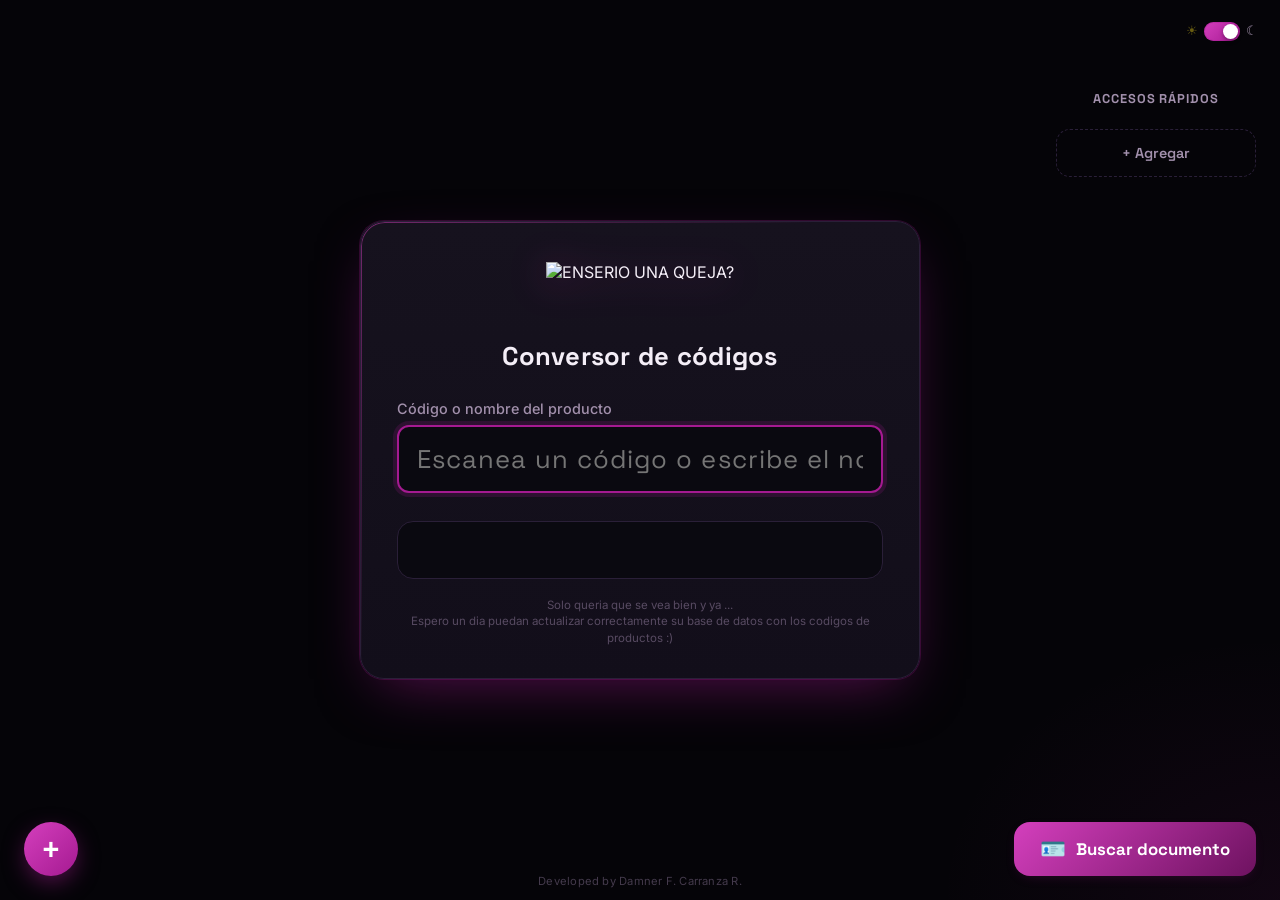
==== index.html @ e46705e8 "Cambiando logo" ====
<!DOCTYPE html>
<html lang="es">
<head>
  <meta charset="UTF-8">
  <meta name="viewport" content="width=device-width, initial-scale=1.0">
  <title>Conversor de códigos</title>

  <!-- Aplica el tema guardado ANTES de pintar la página, para -->
  <!-- evitar el parpadeo de un color equivocado al cargar.      -->
  <script>
    (function () {
      try {
        var tema = localStorage.getItem("tema") || "oscuro";
        document.documentElement.setAttribute("data-tema", tema);
      } catch (e) {}
    })();
  </script>

  <!-- Favicons e íconos -->
  <link rel="icon" href="/favicon.ico" sizes="any">
  <link rel="apple-touch-icon" sizes="180x180" href="/apple-touch-icon.png">
  <link rel="icon" type="image/png" sizes="32x32" href="/favicon-32x32.png">
  <link rel="icon" type="image/png" sizes="16x16" href="/favicon-16x16.png">
  <link rel="manifest" href="/site.webmanifest">

  <!-- Evita que el navegador guarde en caché una versión vieja de este HTML -->
  <meta http-equiv="Cache-Control" content="no-cache, no-store, must-revalidate">
  <meta http-equiv="Pragma" content="no-cache">
  <meta http-equiv="Expires" content="0">

  <link rel="preconnect" href="https://fonts.googleapis.com">
  <link rel="preconnect" href="https://fonts.gstatic.com" crossorigin>
  <link href="https://fonts.googleapis.com/css2?family=Space+Grotesk:wght@500;700&family=Inter:wght@400;500;600;700&display=swap" rel="stylesheet">

  <link rel="stylesheet" href="style.css?v=22">
</head>
<body>

  <button type="button" id="interruptor-tema" class="interruptor-tema" role="switch" aria-checked="false" aria-label="Cambiar entre modo oscuro y modo claro">
    <span class="interruptor-icono interruptor-icono--sol" aria-hidden="true">☀</span>
    <span class="interruptor-pista"><span class="interruptor-bola"></span></span>
    <span class="interruptor-icono interruptor-icono--luna" aria-hidden="true">☾</span>
  </button>

  <div class="pagina-contenido">
    <main class="tarjeta">
      <div class="marca">
        <img src="logo.png?v=2" alt="ENSERIO UNA QUEJA?" class="marca-logo">
      </div>
      <h1 class="titulo">Conversor de códigos</h1>

      <label for="input-codigo" class="etiqueta">Código o nombre del producto</label>
      <input
        type="text"
        id="input-codigo"
        class="input-codigo"
        inputmode="text"
        autocomplete="off"
        autocorrect="off"
        spellcheck="false"
        placeholder="Escanea un código o escribe el nombre…"
        autofocus
      >

      <section id="resultado" class="resultado resultado--vacio" aria-live="polite">
        <span id="resultado-nombre" class="resultado-nombre"></span>
        <div id="skus-lista" class="skus-lista"></div>
        <p id="mensaje-error" class="mensaje-error" hidden>CÓDIGO NO REGISTRADO</p>
        <div id="resultado-acciones" class="resultado-acciones" hidden>
          <button id="btn-editar" type="button" class="accion-btn">Editar</button>
          <button id="btn-eliminar" type="button" class="accion-btn accion-btn--peligro">Eliminar</button>
        </div>
      </section>

      <section id="lista-resultados" class="lista-resultados" hidden aria-live="polite">
        <p class="lista-titulo">Varios productos coinciden, elige uno:</p>
        <div id="lista-items" class="lista-items"></div>
      </section>

      <p id="contador" class="contador"></p>
      <p class="mensaje-broma">Solo queria que se vea bien y ya ...<br>Espero un dia puedan actualizar correctamente su base de datos con los codigos de productos :)</p>
    </main>

    <aside class="accesos-panel">
      <h2 class="accesos-titulo">Accesos rápidos</h2>
      <div id="accesos-lista" class="accesos-lista"></div>
      <button type="button" id="btn-agregar-acceso" class="acceso-boton acceso-boton--agregar">+ Agregar</button>
    </aside>
  </div>

  <p class="pie">Developed by Damner F. Carranza R.</p>

  <a href="documento" class="btn-consulta-doc" title="Consultar DNI / RUC" aria-label="Consultar DNI o RUC">
    <span class="icono">🪪</span>
    <span>Buscar documento</span>
  </a>
  <button id="btn-agregar" class="btn-flotante" type="button" title="Agregar producto" aria-label="Agregar producto">+</button>

  <div id="modal-fondo" class="modal-fondo" hidden>
    <form id="form-agregar" class="modal-tarjeta">
      <h2 class="modal-titulo" id="modal-titulo">Agregar producto</h2>

      <label for="campo-nombre" class="modal-etiqueta">Nombre del producto</label>
      <input type="text" id="campo-nombre" class="modal-input" autocomplete="off" required>

      <label for="campo-sku" class="modal-etiqueta">SKU</label>
      <input type="text" id="campo-sku" class="modal-input" autocomplete="off" placeholder="Ej: 0047 (o 0047,0048 si es combo)" required>

      <label for="campo-codigo" class="modal-etiqueta">Código de barras (o palabra clave)</label>
      <input type="text" id="campo-codigo" class="modal-input" autocomplete="off" placeholder="Ej: 7758451236 o cafe" required>

      <p id="modal-mensaje" class="modal-mensaje" hidden></p>

      <div class="modal-botones">
        <button type="button" id="btn-cancelar" class="modal-btn modal-btn--secundario">Cancelar</button>
        <button type="submit" id="btn-guardar" class="modal-btn modal-btn--principal">Guardar</button>
      </div>
    </form>
  </div>

  <div id="modal-acceso-fondo" class="modal-fondo" hidden>
    <form id="form-acceso" class="modal-tarjeta">
      <h2 class="modal-titulo">Agregar acceso rápido</h2>

      <label for="campo-acceso-nombre" class="modal-etiqueta">Nombre del botón</label>
      <input type="text" id="campo-acceso-nombre" class="modal-input" autocomplete="off" placeholder="Ej: Café" required>

      <label for="campo-acceso-skus" class="modal-etiqueta">SKU</label>
      <input type="text" id="campo-acceso-skus" class="modal-input" autocomplete="off" placeholder="Ej: 0047 (o 0047,0048 si es combo)" required>

      <p id="modal-acceso-mensaje" class="modal-mensaje" hidden></p>

      <div class="modal-botones">
        <button type="button" id="btn-acceso-cancelar" class="modal-btn modal-btn--secundario">Cancelar</button>
        <button type="submit" id="btn-acceso-guardar" class="modal-btn modal-btn--principal">Guardar</button>
      </div>
    </form>
  </div>

  <!-- config.js debe cargarse primero: trae URL_APPS_SCRIPT y CLAVE_SECRETA -->
  <!-- codigos.js debe cargarse ANTES que script.js -->
  <!-- El sufijo ?v= sirve para forzar actualización cuando cambias el archivo (ver instrucciones) -->
  <script src="config.js?v=2"></script>
  <script src="codigos.js?v=8"></script>
  <script src="script.js?v=18"></script>
  <script src="theme.js?v=1"></script>
</body>
</html>
---- style.css ----
/* ============================================================
   CONVERSOR SKU — Tema morado/negro
   Tipografía: Space Grotesk (títulos) + Inter (cuerpo/datos)
   ============================================================ */

:root {
  --negro: #0a0910;
  --negro-profundo: #050408;
  --tarjeta: #16121e;
  --tarjeta-fin: #120e1a;
  --tarjeta-borde: #2a1f38;
  --morado: #a51a91;
  --morado-claro: #d43fbd;
  --morado-oscuro: #6e1260;
  --amarillo: #fce122;
  --texto: #f4eef7;
  --texto-tenue: #a290ac;
  --texto-tenue-2: #6f5f7a;
  --ok-fondo: #12281f;
  --ok-borde: #2eb872;
  --ok-texto: #6fe3a3;
  --error-fondo: #3a1418;
  --error-borde: #e5484d;
  --error-texto: #ff8b8f;
  --radio: 18px;
  --sombra-morada: 0 0 0 1px rgba(165, 26, 145, 0.25), 0 20px 60px -20px rgba(165, 26, 145, 0.55);
}

/* --- Modo claro --- */
[data-tema="claro"] {
  --negro: #ffffff;
  --negro-profundo: #f7f3f9;
  --tarjeta: #ffffff;
  --tarjeta-fin: #f4eef7;
  --tarjeta-borde: #e6dbe9;
  --morado: #a51a91;
  --morado-claro: #8d1379;
  --morado-oscuro: #6e1260;
  --amarillo: #fce122;
  --texto: #241b29;
  --texto-tenue: #6b5b73;
  --texto-tenue-2: #000000;
  --ok-fondo: #e3f7ec;
  --ok-borde: #2eb872;
  --ok-texto: #1c8a55;
  --error-fondo: #fde8e9;
  --error-borde: #e5484d;
  --error-texto: #c22630;
  --sombra-morada: 0 0 0 1px rgba(165, 26, 145, 0.14), 0 16px 46px -22px rgba(165, 26, 145, 0.3);
}

[data-tema="claro"] body {
  background:
    radial-gradient(560px 420px at 100% 100%, rgba(165, 26, 145, 0.07), transparent 55%),
    radial-gradient(520px 380px at 0% 0%, rgba(252, 225, 34, 0.14), transparent 60%),
    #841b76;
}

[data-tema="claro"] .btn-flotante {
  background: linear-gradient(135deg, #fce122, #fce122);
  color: var(--texto);
}

[data-tema="claro"] .btn-consulta-doc {
  background: linear-gradient(135deg, #fce122, #fce122);
  color: var(--texto);
}

* {
  box-sizing: border-box;
}

html, body {
  height: 100%;
}

body {
  margin: 0;
  background:
    radial-gradient(620px 480px at 100% 100%, rgba(165, 26, 145, 0.08), transparent 55%),
    var(--negro-profundo);
  color: var(--texto);
  font-family: "Inter", "Segoe UI", system-ui, -apple-system, Roboto, Arial, sans-serif;
  display: flex;
  flex-direction: column;
  align-items: center;
  justify-content: center;
  padding: 24px;
  min-height: 100%;
}

/* --- Marca --- */
.marca {
  display: flex;
  flex-direction: column;
  align-items: center;
  gap: 10px;
  margin-bottom: 26px;
}

.marca-logo {
  height: 52px;
  width: auto;
  filter: drop-shadow(0 4px 18px rgba(165, 26, 145, 0.45));
}

.tarjeta {
  position: relative;
  width: 100%;
  max-width: 560px;
  background: linear-gradient(180deg, var(--tarjeta) 0%, var(--tarjeta-fin) 100%);
  border: 1px solid var(--tarjeta-borde);
  border-radius: 24px;
  padding: 40px 36px 32px;
  box-shadow: var(--sombra-morada);
}

.tarjeta::before {
  content: "";
  position: absolute;
  inset: 0;
  border-radius: 24px;
  padding: 1px;
  background: linear-gradient(135deg, rgba(212, 63, 189, 0.5), rgba(165, 26, 145, 0) 45%);
  -webkit-mask: linear-gradient(#000 0 0) content-box, linear-gradient(#000 0 0);
  mask: linear-gradient(#000 0 0) content-box, linear-gradient(#000 0 0);
  -webkit-mask-composite: xor;
  mask-composite: exclude;
  pointer-events: none;
}

.volver-link {
  position: absolute;
  top: 52px;
  right: 28px;
  display: inline-flex;
  align-items: center;
  gap: 4px;
  font-size: 0.85rem;
  font-weight: 600;
  color: var(--texto-tenue);
  text-decoration: none;
  letter-spacing: 0.01em;
  transition: color 0.15s ease;
}

.volver-link:hover {
  color: var(--morado-claro);
}

.titulo {
  margin: 0 0 28px;
  font-family: "Space Grotesk", "Inter", sans-serif;
  font-size: 1.6rem;
  font-weight: 700;
  text-align: center;
  letter-spacing: 0.01em;
  color: var(--texto);
}

.etiqueta {
  display: block;
  font-size: 0.9rem;
  font-weight: 500;
  color: var(--texto-tenue);
  margin-bottom: 8px;
}

.input-codigo {
  width: 100%;
  font-size: 1.6rem;
  font-family: "Space Grotesk", "Inter", sans-serif;
  padding: 16px 18px;
  border-radius: 12px;
  border: 2px solid var(--tarjeta-borde);
  background: var(--negro);
  color: var(--texto);
  outline: none;
  text-align: center;
  letter-spacing: 0.04em;
  transition: border-color 0.15s ease, box-shadow 0.15s ease;
}

.input-codigo:focus {
  border-color: var(--morado);
  box-shadow: 0 0 0 4px rgba(165, 26, 145, 0.18);
}

.resultado {
  margin-top: 28px;
  padding: 28px 20px;
  border-radius: 16px;
  text-align: center;
  border: 1px solid var(--tarjeta-borde);
  background: var(--negro);
  transition: background 0.15s ease, border-color 0.15s ease;
  position: relative;
}

.resultado-nombre:empty {
  display: none;
}

.resultado-nombre {
  display: block;
  font-family: "Space Grotesk", "Inter", sans-serif;
  font-size: 2.2rem;
  font-weight: 700;
  line-height: 1.15;
  letter-spacing: 0.01em;
  word-break: break-word;
  margin-bottom: 18px;
  cursor: pointer;
  transition: color 0.15s ease;
}

.resultado-nombre:hover,
.resultado--ok .resultado-nombre:hover {
  color: var(--morado-claro);
}

.resultado-nombre.copiado,
.resultado--ok .resultado-nombre.copiado {
  color: var(--ok-texto);
}

.skus-lista {
  display: flex;
  flex-direction: column;
  gap: 10px;
}

.sku-fila {
  display: flex;
  align-items: center;
  justify-content: space-between;
  gap: 12px;
  padding: 12px 16px;
  border-radius: 12px;
  background: rgba(165, 26, 145, 0.08);
  border: 1px solid rgba(165, 26, 145, 0.18);
  text-align: left;
}

.sku-fila--clickeable {
  cursor: pointer;
  transition: background 0.15s ease, border-color 0.15s ease;
}

.sku-fila--clickeable:hover {
  background: rgba(165, 26, 145, 0.14);
  border-color: rgba(165, 26, 145, 0.32);
}

.sku-fila--vacia {
  background: transparent;
  border-color: var(--tarjeta-borde);
  justify-content: center;
  text-align: center;
}

.sku-etiqueta {
  font-size: 0.75rem;
  color: var(--texto-tenue);
  text-transform: uppercase;
  letter-spacing: 0.08em;
  flex-shrink: 0;
}

.sku-fila--vacia .sku-etiqueta {
  margin-right: 8px;
}

.sku-valor {
  flex: 1;
  font-family: "Space Grotesk", "Inter", sans-serif;
  font-size: 1.4rem;
  font-weight: 700;
  letter-spacing: 0.02em;
  word-break: break-word;
  color: var(--texto-tenue);
  text-align: center;
}

.resultado--ok .sku-valor {
  color: var(--morado-claro);
}

.sku-copiar {
  flex-shrink: 0;
  padding: 7px 15px;
  font-size: 0.85rem;
  font-weight: 600;
  border-radius: 8px;
  border: 1px solid var(--morado);
  background: transparent;
  color: var(--morado-claro);
  cursor: pointer;
  font-family: inherit;
  transition: background 0.15s ease, color 0.15s ease;
}

.sku-copiar:hover {
  background: var(--morado);
  color: #fff;
}

.sku-copiar.copiado {
  border-color: var(--ok-borde);
  color: var(--ok-texto);
  background: transparent;
}

.mensaje-error {
  margin: 0;
  font-size: 1.9rem;
  font-weight: 800;
  font-family: "Space Grotesk", "Inter", sans-serif;
  color: var(--error-texto);
  text-align: center;
}

.btn-buscar-discreto {
  position: absolute;
  right: 10px;
  bottom: 10px;
  width: 32px;
  height: 32px;
  border-radius: 8px;
  border: 1px solid var(--tarjeta-borde);
  background: rgba(255, 255, 255, 0.03);
  color: var(--texto-tenue-2);
  font-size: 0.9rem;
  cursor: pointer;
  display: flex;
  align-items: center;
  justify-content: center;
  opacity: 0.55;
  z-index: 5;
  transition: opacity 0.15s ease, color 0.15s ease, border-color 0.15s ease;
}

.btn-buscar-discreto:hover {
  opacity: 1;
  color: var(--morado-claro);
  border-color: var(--morado);
}

.resultado--ok {
  background: linear-gradient(180deg, rgba(165, 26, 145, 0.12), rgba(165, 26, 145, 0.03));
  border-color: rgba(165, 26, 145, 0.4);
}

.resultado--ok .resultado-nombre {
  color: var(--texto);
}

.resultado--error {
  background: var(--error-fondo);
  border-color: var(--error-borde);
  animation: sacudir 0.2s ease;
}

@keyframes sacudir {
  0%, 100% { transform: translateX(0); }
  25% { transform: translateX(-6px); }
  75% { transform: translateX(6px); }
}

.resultado-acciones {
  display: flex;
  gap: 10px;
  margin-top: 18px;
}

.resultado-acciones[hidden] {
  display: none;
}

.accion-btn {
  flex: 1;
  padding: 9px;
  border-radius: 10px;
  font-size: 0.85rem;
  font-weight: 600;
  cursor: pointer;
  border: 1px solid var(--tarjeta-borde);
  background: transparent;
  color: var(--texto-tenue);
  transition: border-color 0.15s ease, color 0.15s ease;
}

.accion-btn:hover {
  border-color: var(--morado);
  color: var(--morado-claro);
}

.accion-btn--peligro:hover {
  border-color: var(--error-borde);
  color: var(--error-texto);
}

.contador {
  margin: 18px 0 0;
  text-align: center;
  font-size: 0.8rem;
  color: var(--texto-tenue-2);
}

.mensaje-broma {
  margin: 6px 0 0;
  text-align: center;
  font-size: 0.72rem;
  line-height: 1.4;
  color: var(--texto-tenue-2);
  opacity: 0.75;
}

.lista-resultados {
  margin-top: 20px;
}

.lista-titulo {
  margin: 0 0 10px;
  font-size: 0.85rem;
  color: var(--texto-tenue);
  text-align: center;
}

.lista-items {
  display: flex;
  flex-direction: column;
  gap: 8px;
}

.lista-item {
  display: flex;
  align-items: center;
  justify-content: space-between;
  gap: 12px;
  width: 100%;
  padding: 14px 16px;
  border-radius: 12px;
  border: 1px solid var(--tarjeta-borde);
  background: var(--negro);
  color: var(--texto);
  cursor: pointer;
  text-align: left;
  font-family: inherit;
  transition: border-color 0.15s ease, background 0.15s ease;
}

.lista-item:hover,
.lista-item:focus-visible {
  border-color: var(--morado);
  background: rgba(165, 26, 145, 0.08);
  outline: none;
}

.lista-item--activa {
  border-color: var(--morado);
  background: rgba(165, 26, 145, 0.12);
}

.lista-item-nombre {
  font-size: 1rem;
  font-weight: 600;
}

.lista-item-sku {
  font-size: 0.9rem;
  font-weight: 700;
  color: var(--morado-claro);
  white-space: nowrap;
}

/* --- Pie de página --- */
/* --- Interruptor de tema claro/oscuro --- */
.interruptor-tema {
  position: fixed;
  top: 18px;
  right: 18px;
  display: flex;
  align-items: center;
  gap: 6px;
  background: transparent;
  border: none;
  padding: 4px;
  cursor: pointer;
  z-index: 40;
}

.interruptor-icono {
  font-size: 0.8rem;
  line-height: 1;
  opacity: 0.4;
  transition: opacity 0.2s ease;
}

.interruptor-icono--sol {
  color: var(--amarillo);
}

.interruptor-icono--luna {
  color: var(--texto-tenue);
  opacity: 1;
}

[data-tema="claro"] .interruptor-icono--sol {
  opacity: 1;
}

[data-tema="claro"] .interruptor-icono--luna {
  opacity: 0.4;
}

.interruptor-pista {
  position: relative;
  width: 36px;
  height: 19px;
  border-radius: 999px;
  background: linear-gradient(135deg, var(--morado-claro), var(--morado));
  box-shadow: inset 0 0 0 1px rgba(165, 26, 145, 0.4);
}

.interruptor-bola {
  position: absolute;
  top: 2px;
  left: 2px;
  width: 15px;
  height: 15px;
  border-radius: 50%;
  background: #fff;
  box-shadow: 0 2px 4px rgba(0, 0, 0, 0.35);
  transform: translateX(17px);
  transition: transform 0.2s ease;
}

[data-tema="claro"] .interruptor-bola {
  transform: translateX(0);
}

/* --- Panel de accesos rápidos --- */
.pagina-contenido {
  display: flex;
  width: 100%;
  justify-content: center;
}

.accesos-panel {
  position: fixed;
  top: 90px;
  right: 24px;
  width: 200px;
  max-height: calc(100vh - 170px);
  overflow-y: auto;
  display: flex;
  flex-direction: column;
  gap: 10px;
  z-index: 15;
}

.accesos-titulo {
  margin: 0 0 2px;
  font-family: "Space Grotesk", "Inter", sans-serif;
  font-size: 0.8rem;
  font-weight: 700;
  color: var(--texto-tenue);
  text-align: center;
  text-transform: uppercase;
  letter-spacing: 0.07em;
}

.accesos-lista {
  display: flex;
  flex-direction: column;
  gap: 10px;
}

.acceso-boton {
  position: relative;
  width: 100%;
  padding: 20px 14px;
  border-radius: 14px;
  border: 1px solid var(--tarjeta-borde);
  background: linear-gradient(180deg, var(--tarjeta) 0%, var(--tarjeta-fin) 100%);
  color: var(--texto);
  font-family: "Space Grotesk", "Inter", sans-serif;
  font-size: 1rem;
  font-weight: 700;
  cursor: pointer;
  text-align: center;
  word-break: break-word;
  box-shadow: 0 4px 14px -8px rgba(165, 26, 145, 0.35);
  transition: border-color 0.15s ease, transform 0.15s ease, color 0.15s ease;
}

.acceso-boton:hover {
  border-color: var(--morado);
  transform: translateY(-2px);
}

.acceso-boton.copiado {
  border-color: var(--ok-borde);
  color: var(--ok-texto);
}

.acceso-boton--agregar {
  background: transparent;
  color: var(--texto-tenue);
  border-style: dashed;
  font-weight: 600;
  font-size: 0.9rem;
  padding: 14px;
  box-shadow: none;
}

.acceso-boton--agregar:hover {
  color: var(--morado-claro);
  border-color: var(--morado);
  transform: none;
}

.acceso-eliminar {
  position: absolute;
  top: 2px;
  right: 4px;
  background: transparent;
  border: none;
  color: var(--texto-tenue-2);
  font-size: 0.9rem;
  line-height: 1;
  padding: 4px 6px;
  cursor: pointer;
  opacity: 0;
  transition: opacity 0.15s ease, color 0.15s ease;
}

.acceso-boton:hover .acceso-eliminar {
  opacity: 0.7;
}

.acceso-eliminar:hover {
  opacity: 1 !important;
  color: var(--error-texto);
}

@media (max-width: 860px) {
  .pagina-contenido {
    flex-direction: column;
    align-items: center;
  }
  .accesos-panel {
    position: static;
    width: 100%;
    max-width: 560px;
    max-height: none;
    overflow-y: visible;
    margin-top: 20px;
  }
  .accesos-lista {
    flex-direction: row;
    flex-wrap: wrap;
  }
  .acceso-boton {
    flex: 1 1 130px;
    padding: 14px 10px;
  }
}

.pie {
  position: fixed;
  left: 0;
  right: 0;
  bottom: 12px;
  margin: 0;
  text-align: center;
  font-size: 0.7rem;
  font-weight: 400;
  color: var(--texto-tenue-2);
  letter-spacing: 0.02em;
  opacity: 0.6;
  pointer-events: none;
  z-index: 1;
}

/* --- Botón flotante para agregar producto (esquina inferior izquierda) --- */
.btn-flotante {
  position: fixed;
  left: 24px;
  bottom: 24px;
  width: 54px;
  height: 54px;
  border-radius: 50%;
  border: none;
  background: linear-gradient(135deg, var(--morado-claro), var(--morado));
  color: #fff;
  font-size: 1.8rem;
  font-weight: 700;
  line-height: 1;
  cursor: pointer;
  box-shadow: 0 8px 24px -4px rgba(165, 26, 145, 0.6);
  z-index: 20;
  transition: transform 0.15s ease, box-shadow 0.15s ease;
}

.btn-flotante:hover {
  transform: translateY(-2px);
  box-shadow: 0 12px 28px -4px rgba(165, 26, 145, 0.75);
}

/* --- Botón flotante para consultar DNI/RUC (esquina inferior derecha, grande) --- */
.btn-consulta-doc {
  position: fixed;
  right: 24px;
  bottom: 24px;
  display: flex;
  align-items: center;
  gap: 10px;
  padding: 16px 26px;
  border-radius: 16px;
  border: none;
  background: linear-gradient(135deg, var(--morado-claro), var(--morado-oscuro));
  color: #fff;
  font-size: 1.05rem;
  font-weight: 700;
  font-family: "Space Grotesk", "Inter", sans-serif;
  text-decoration: none;
  cursor: pointer;
  box-shadow: 0 4px 14px -6px rgba(165, 26, 145, 0.3);
  z-index: 20;
  transition: transform 0.15s ease, box-shadow 0.15s ease;
}

.btn-consulta-doc:hover {
  transform: translateY(-2px);
  box-shadow: 0 8px 20px -6px rgba(165, 26, 145, 0.45);
}

.btn-consulta-doc .icono {
  font-size: 1.3rem;
  line-height: 1;
}

/* --- Modal para agregar producto --- */
.modal-fondo {
  position: fixed;
  inset: 0;
  background: rgba(5, 4, 8, 0.78);
  backdrop-filter: blur(2px);
  display: flex;
  align-items: center;
  justify-content: center;
  padding: 20px;
  z-index: 30;
}

.modal-fondo[hidden] {
  display: none;
}

.modal-tarjeta {
  width: 100%;
  max-width: 420px;
  background: linear-gradient(180deg, var(--tarjeta) 0%, var(--tarjeta-fin) 100%);
  border: 1px solid var(--tarjeta-borde);
  border-radius: 20px;
  padding: 28px 24px;
  box-shadow: var(--sombra-morada);
}

.modal-titulo {
  margin: 0 0 20px;
  font-family: "Space Grotesk", "Inter", sans-serif;
  font-size: 1.25rem;
  font-weight: 700;
  text-align: center;
}

.modal-etiqueta {
  display: block;
  font-size: 0.85rem;
  color: var(--texto-tenue);
  margin: 14px 0 6px;
}

.modal-input {
  width: 100%;
  font-size: 1rem;
  padding: 10px 12px;
  border-radius: 10px;
  border: 2px solid var(--tarjeta-borde);
  background: var(--negro);
  color: var(--texto);
  outline: none;
}

.modal-input:focus {
  border-color: var(--morado);
}

.modal-mensaje {
  margin: 14px 0 0;
  font-size: 0.85rem;
  text-align: center;
  color: var(--error-texto);
}

.modal-mensaje.exito {
  color: var(--ok-texto);
}

.modal-botones {
  display: flex;
  gap: 10px;
  margin-top: 22px;
}

.modal-btn {
  flex: 1;
  padding: 11px;
  border-radius: 10px;
  font-size: 0.95rem;
  font-weight: 600;
  cursor: pointer;
  border: none;
}

.modal-btn--secundario {
  background: transparent;
  border: 1px solid var(--tarjeta-borde);
  color: var(--texto-tenue);
}

.modal-btn--principal {
  background: linear-gradient(135deg, var(--morado-claro), var(--morado));
  color: #fff;
}

.modal-btn--principal:disabled {
  opacity: 0.6;
  cursor: default;
}

@media (max-width: 480px) {
  .tarjeta {
    padding: 30px 22px 24px;
  }
  .resultado-nombre {
    font-size: 1.7rem;
  }
  .volver-link {
    top: 48px;
    right: 18px;
    font-size: 0.78rem;
  }
  .btn-consulta-doc {
    padding: 14px 20px;
    font-size: 0.95rem;
  }
}
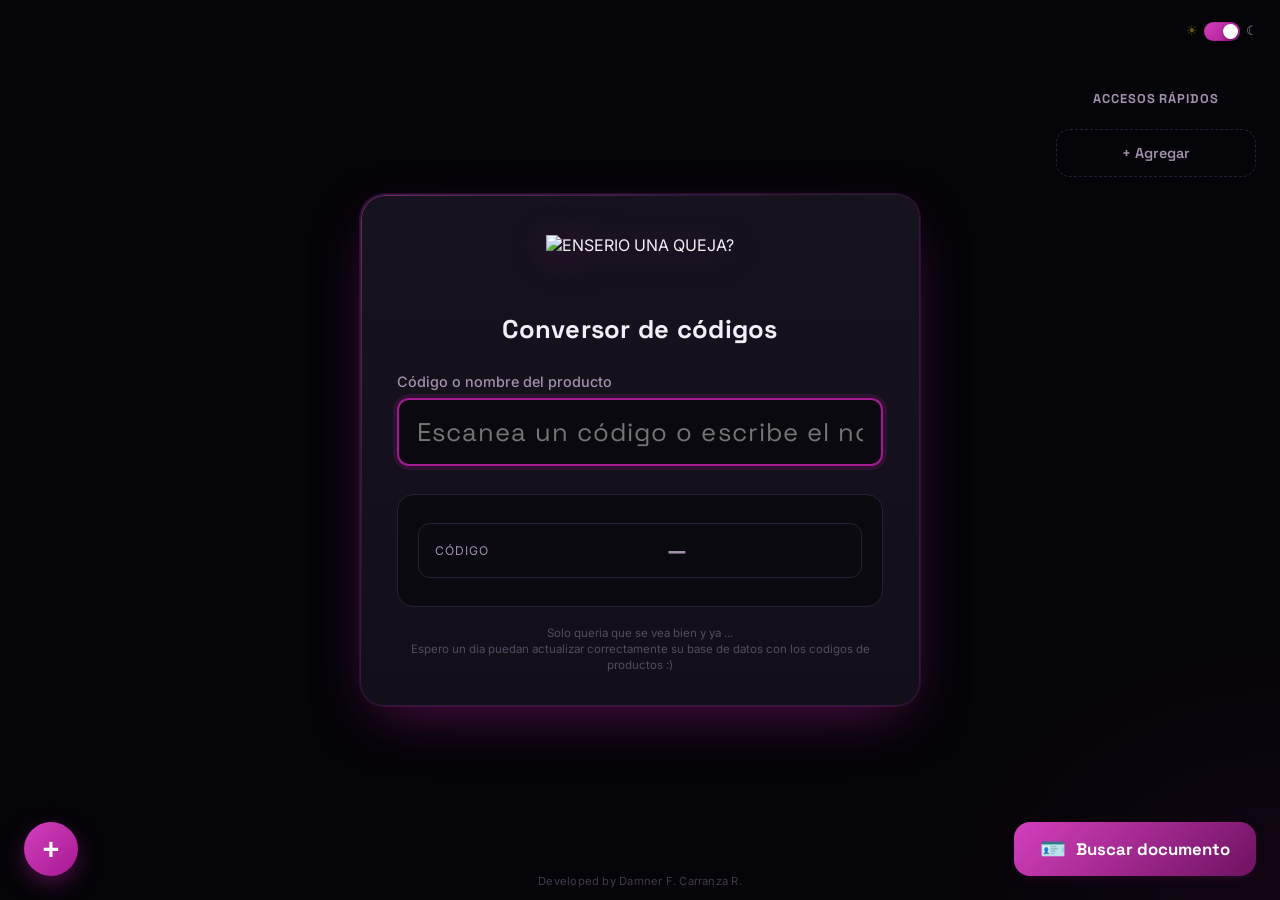
==== commit 99e5e492: "Cambios internos" ====
--- a/index.html
+++ b/index.html
@@ -64,7 +64,7 @@
 
       <section id="resultado" class="resultado resultado--vacio" aria-live="polite">
         <span id="resultado-nombre" class="resultado-nombre"></span>
-        <div id="skus-lista" class="skus-lista"></div>
+        <div id="lista-codigos" class="lista-codigos"></div>
         <p id="mensaje-error" class="mensaje-error" hidden>CÓDIGO NO REGISTRADO</p>
         <div id="resultado-acciones" class="resultado-acciones" hidden>
           <button id="btn-editar" type="button" class="accion-btn">Editar</button>
@@ -77,7 +77,6 @@
         <div id="lista-items" class="lista-items"></div>
       </section>
 
-      <p id="contador" class="contador"></p>
       <p class="mensaje-broma">Solo queria que se vea bien y ya ...<br>Espero un dia puedan actualizar correctamente su base de datos con los codigos de productos :)</p>
     </main>
 
@@ -103,8 +102,8 @@
       <label for="campo-nombre" class="modal-etiqueta">Nombre del producto</label>
       <input type="text" id="campo-nombre" class="modal-input" autocomplete="off" required>
 
-      <label for="campo-sku" class="modal-etiqueta">SKU</label>
-      <input type="text" id="campo-sku" class="modal-input" autocomplete="off" placeholder="Ej: 0047 (o 0047,0048 si es combo)" required>
+      <label for="campo-referencia" class="modal-etiqueta">Código</label>
+      <input type="text" id="campo-referencia" class="modal-input" autocomplete="off" placeholder="Ej: 0047 (o 0047,0048 si es combo)" required>
 
       <label for="campo-codigo" class="modal-etiqueta">Código de barras (o palabra clave)</label>
       <input type="text" id="campo-codigo" class="modal-input" autocomplete="off" placeholder="Ej: 7758451236 o cafe" required>
@@ -125,8 +124,8 @@
       <label for="campo-acceso-nombre" class="modal-etiqueta">Nombre del botón</label>
       <input type="text" id="campo-acceso-nombre" class="modal-input" autocomplete="off" placeholder="Ej: Café" required>
 
-      <label for="campo-acceso-skus" class="modal-etiqueta">SKU</label>
-      <input type="text" id="campo-acceso-skus" class="modal-input" autocomplete="off" placeholder="Ej: 0047 (o 0047,0048 si es combo)" required>
+      <label for="campo-acceso-referencias" class="modal-etiqueta">Código</label>
+      <input type="text" id="campo-acceso-referencias" class="modal-input" autocomplete="off" placeholder="Ej: 0047 (o 0047,0048 si es combo)" required>
 
       <p id="modal-acceso-mensaje" class="modal-mensaje" hidden></p>
 
--- a/style.css
+++ b/style.css
@@ -1,5 +1,5 @@
 /* ============================================================
-   CONVERSOR SKU — Tema morado/negro
+   CONVERSOR DE CÓDIGOS — Tema morado/negro
    Tipografía: Space Grotesk (títulos) + Inter (cuerpo/datos)
    ============================================================ */
 
@@ -224,13 +224,13 @@
   color: var(--ok-texto);
 }
 
-.skus-lista {
+.lista-codigos {
   display: flex;
   flex-direction: column;
   gap: 10px;
 }
 
-.sku-fila {
+.fila-codigo {
   display: flex;
   align-items: center;
   justify-content: space-between;
@@ -242,24 +242,24 @@
   text-align: left;
 }
 
-.sku-fila--clickeable {
+.fila-codigo--clickeable {
   cursor: pointer;
   transition: background 0.15s ease, border-color 0.15s ease;
 }
 
-.sku-fila--clickeable:hover {
+.fila-codigo--clickeable:hover {
   background: rgba(165, 26, 145, 0.14);
   border-color: rgba(165, 26, 145, 0.32);
 }
 
-.sku-fila--vacia {
+.fila-codigo--vacia {
   background: transparent;
   border-color: var(--tarjeta-borde);
   justify-content: center;
   text-align: center;
 }
 
-.sku-etiqueta {
+.etiqueta-codigo {
   font-size: 0.75rem;
   color: var(--texto-tenue);
   text-transform: uppercase;
@@ -267,11 +267,11 @@
   flex-shrink: 0;
 }
 
-.sku-fila--vacia .sku-etiqueta {
+.fila-codigo--vacia .etiqueta-codigo {
   margin-right: 8px;
 }
 
-.sku-valor {
+.valor-codigo {
   flex: 1;
   font-family: "Space Grotesk", "Inter", sans-serif;
   font-size: 1.4rem;
@@ -282,11 +282,11 @@
   text-align: center;
 }
 
-.resultado--ok .sku-valor {
+.resultado--ok .valor-codigo {
   color: var(--morado-claro);
 }
 
-.sku-copiar {
+.boton-copiar-codigo {
   flex-shrink: 0;
   padding: 7px 15px;
   font-size: 0.85rem;
@@ -300,12 +300,12 @@
   transition: background 0.15s ease, color 0.15s ease;
 }
 
-.sku-copiar:hover {
+.boton-copiar-codigo:hover {
   background: var(--morado);
   color: #fff;
 }
 
-.sku-copiar.copiado {
+.boton-copiar-codigo.copiado {
   border-color: var(--ok-borde);
   color: var(--ok-texto);
   background: transparent;
@@ -400,15 +400,8 @@
   color: var(--error-texto);
 }
 
-.contador {
+.mensaje-broma {
   margin: 18px 0 0;
-  text-align: center;
-  font-size: 0.8rem;
-  color: var(--texto-tenue-2);
-}
-
-.mensaje-broma {
-  margin: 6px 0 0;
   text-align: center;
   font-size: 0.72rem;
   line-height: 1.4;
@@ -467,7 +460,7 @@
   font-weight: 600;
 }
 
-.lista-item-sku {
+.lista-item-codigo {
   font-size: 0.9rem;
   font-weight: 700;
   color: var(--morado-claro);
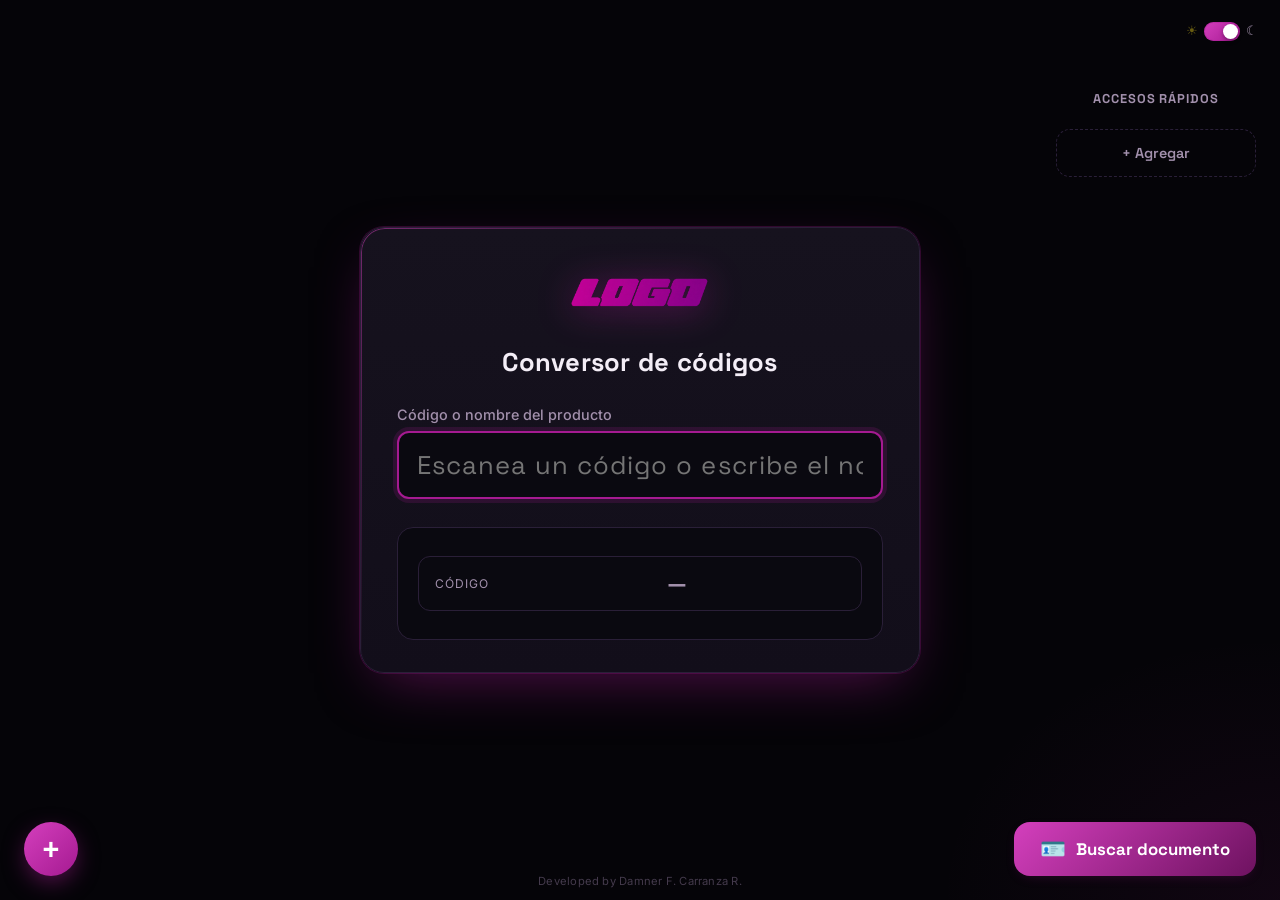
==== commit 63ba935e: "Corrección menor" ====
--- a/index.html
+++ b/index.html
@@ -77,8 +77,7 @@
         <div id="lista-items" class="lista-items"></div>
       </section>
 
-      <p class="mensaje-broma">Solo queria que se vea bien y ya ...<br>Espero un dia puedan actualizar correctamente su base de datos con los codigos de productos :)</p>
-    </main>
+      
 
     <aside class="accesos-panel">
       <h2 class="accesos-titulo">Accesos rápidos</h2>
@@ -144,4 +143,4 @@
   <script src="script.js?v=18"></script>
   <script src="theme.js?v=1"></script>
 </body>
-</html>+</html>
